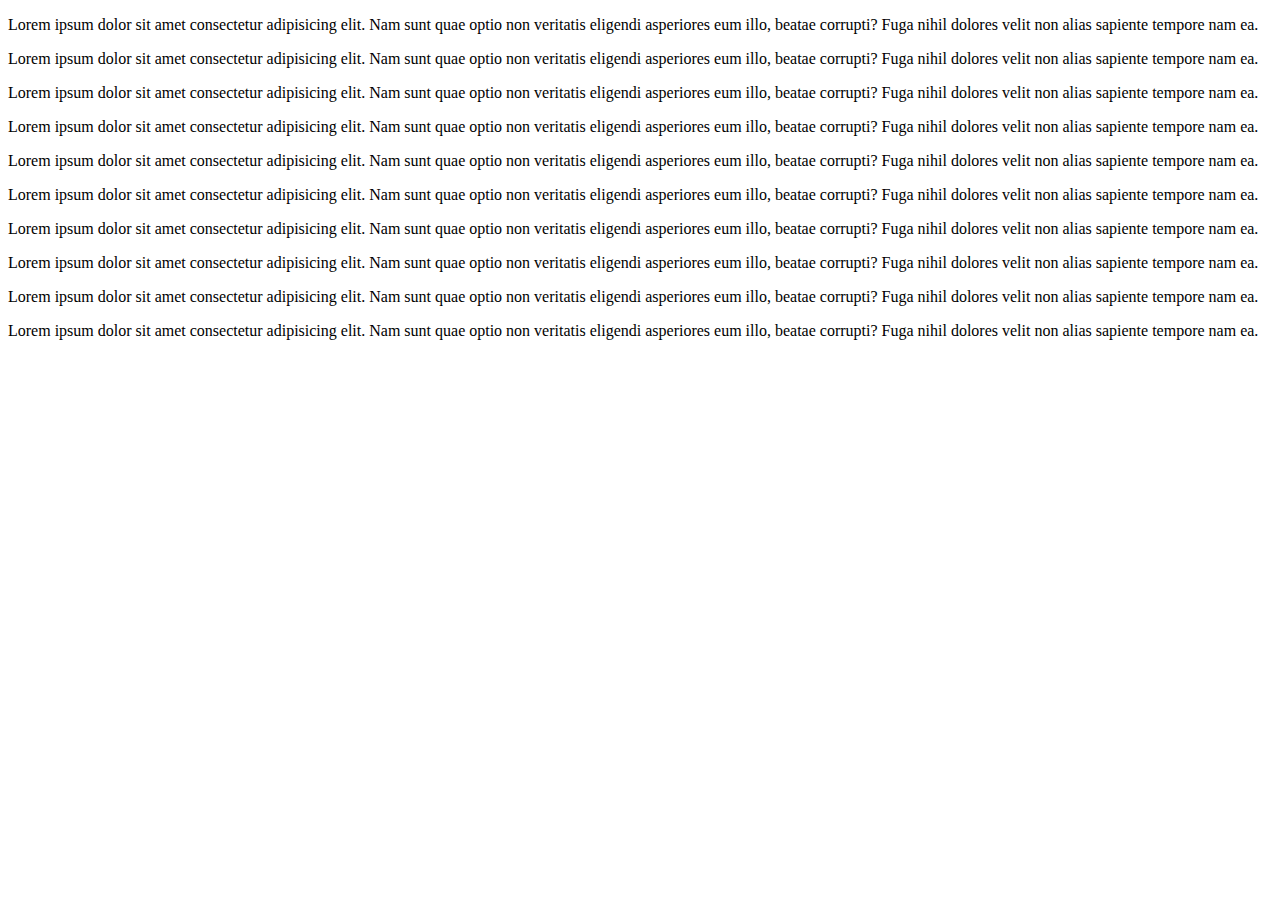
==== Lesson 4/index.html @ 8d86f933 "Modified" ====
<!DOCTYPE html>
<html lang="en">
<head>
    <meta charset="UTF-8">
    <meta http-equiv="X-UA-Compatible" content="IE=edge">
    <meta name="viewport" content="width=device-width, initial-scale=1.0">
    <title>Font styles in css</title>
    <link rel="stylesheet" href="./style.css">
</head>
<body>
    <p id="loremOne">
        Lorem ipsum dolor sit amet consectetur adipisicing elit. Nam sunt quae optio non veritatis eligendi asperiores eum illo, beatae corrupti? Fuga nihil dolores velit non alias sapiente tempore nam ea.
    </p>
    <p id="loremTwo">
        Lorem ipsum dolor sit amet consectetur adipisicing elit. Nam sunt quae optio non veritatis eligendi asperiores eum illo, beatae corrupti? Fuga nihil dolores velit non alias sapiente tempore nam ea.
    </p>
    <p id="loremThree">
        Lorem ipsum dolor sit amet consectetur adipisicing elit. Nam sunt quae optio non veritatis eligendi asperiores eum illo, beatae corrupti? Fuga nihil dolores velit non alias sapiente tempore nam ea.
    </p>
    <p id="loremFour">
        Lorem ipsum dolor sit amet consectetur adipisicing elit. Nam sunt quae optio non veritatis eligendi asperiores eum illo, beatae corrupti? Fuga nihil dolores velit non alias sapiente tempore nam ea.
    </p>
    <p id="loremFive">
        Lorem ipsum dolor sit amet consectetur adipisicing elit. Nam sunt quae optio non veritatis eligendi asperiores eum illo, beatae corrupti? Fuga nihil dolores velit non alias sapiente tempore nam ea.
    </p>
    <p id="loremSix">
        Lorem ipsum dolor sit amet consectetur adipisicing elit. Nam sunt quae optio non veritatis eligendi asperiores eum illo, beatae corrupti? Fuga nihil dolores velit non alias sapiente tempore nam ea.
    </p>
    <p id="loremSeven">
        Lorem ipsum dolor sit amet consectetur adipisicing elit. Nam sunt quae optio non veritatis eligendi asperiores eum illo, beatae corrupti? Fuga nihil dolores velit non alias sapiente tempore nam ea.
    </p>
    <p id="loremEight">
        Lorem ipsum dolor sit amet consectetur adipisicing elit. Nam sunt quae optio non veritatis eligendi asperiores eum illo, beatae corrupti? Fuga nihil dolores velit non alias sapiente tempore nam ea.
    </p>
    <p id="loremNine">
        Lorem ipsum dolor sit amet consectetur adipisicing elit. Nam sunt quae optio non veritatis eligendi asperiores eum illo, beatae corrupti? Fuga nihil dolores velit non alias sapiente tempore nam ea.
    </p>
    <p id="loremTen">
        Lorem ipsum dolor sit amet consectetur adipisicing elit. Nam sunt quae optio non veritatis eligendi asperiores eum illo, beatae corrupti? Fuga nihil dolores velit non alias sapiente tempore nam ea.
    </p>
    
</body>
</html>
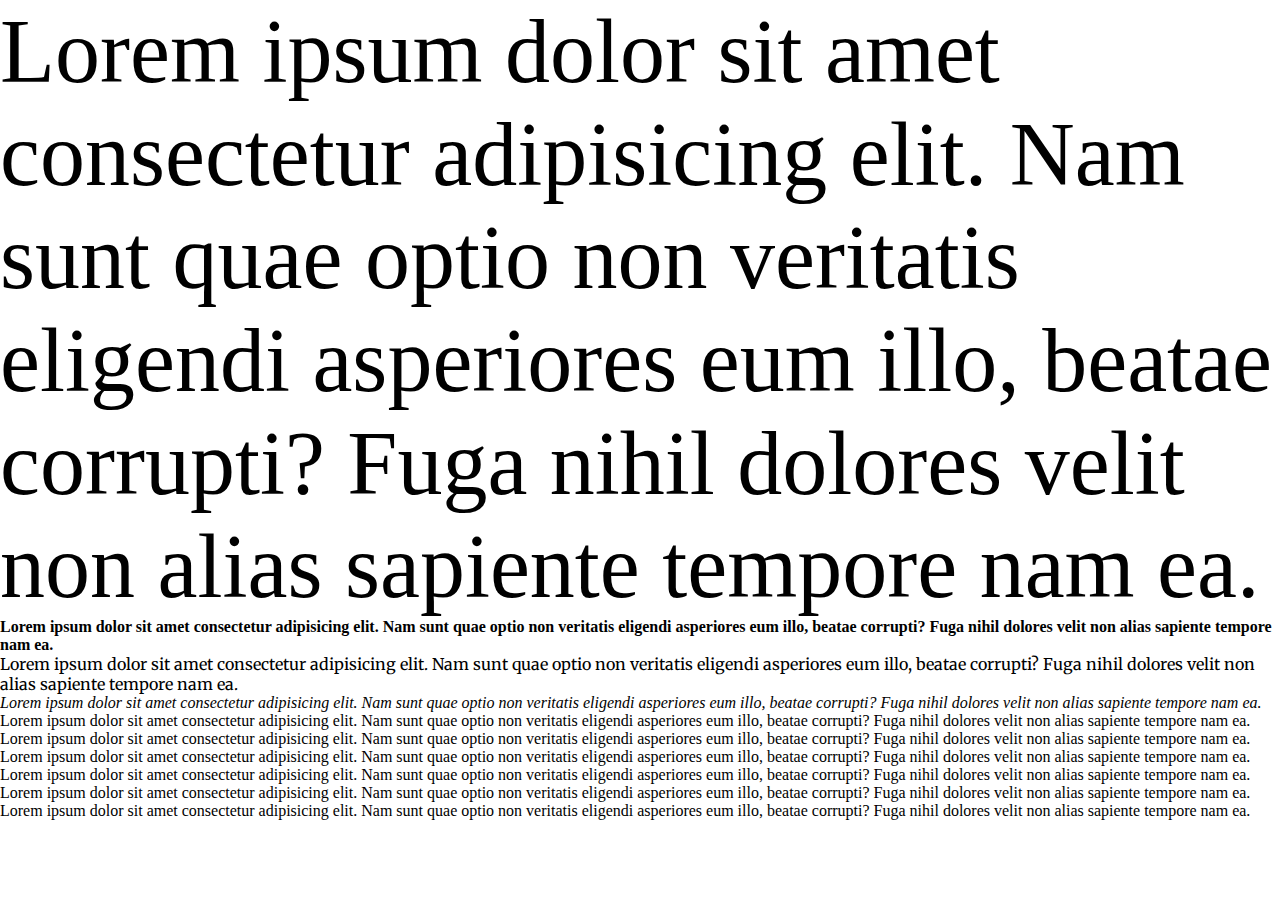
==== commit baec0228: "modified" ====
--- a/Lesson 4/index.html
+++ b/Lesson 4/index.html
@@ -8,6 +8,9 @@
     <link rel="stylesheet" href="./style.css">
 </head>
 <body>
+    <!-- <div class="div">
+        IWUYE
+    </div> -->
     <p id="loremOne">
         Lorem ipsum dolor sit amet consectetur adipisicing elit. Nam sunt quae optio non veritatis eligendi asperiores eum illo, beatae corrupti? Fuga nihil dolores velit non alias sapiente tempore nam ea.
     </p>
--- a/Lesson 4/style.css
+++ b/Lesson 4/style.css
@@ -0,0 +1,56 @@
+@import url('https://fonts.googleapis.com/css2?family=Merriweather:ital,wght@0,300;0,400;0,700;0,900;1,300;1,400;1,700;1,900&display=swap');
+*{
+    padding: 0;
+    margin: 0;
+}
+/* Font size */
+#loremOne{
+    font-size:10vh;
+}
+
+/* Font weight */
+#loremTwo{
+    font-weight: bold;
+    /* 
+    font-weight: lighter;
+    font-weight: normal;
+    font-weight: bolder;
+    font-weight: 100 200 300 400 500 600 700 800 900;
+     */
+}
+
+#loremThree{
+    /* 
+    
+    font-family: 'Courier New', Courier, monospace;
+    font-family: 'Franklin Gothic Medium', 'Arial Narrow', Arial, sans-serif;
+    font-family: 'Gill Sans', 'Gill Sans MT', Calibri, 'Trebuchet MS', sans-serif;
+    */
+    font-family: 'Merriweather', sans-serif;
+
+}
+
+#loremFour{
+    /* font-style: italic; */
+    font-style: oblique;
+}
+
+
+
+
+
+
+
+
+
+
+
+
+/* Demonstration of Viewport width and height in css */
+/* .div{
+    width: 100vw;
+    height: 100vh;
+    display: grid;
+    place-content: center;
+    background-color: chocolate;
+} */